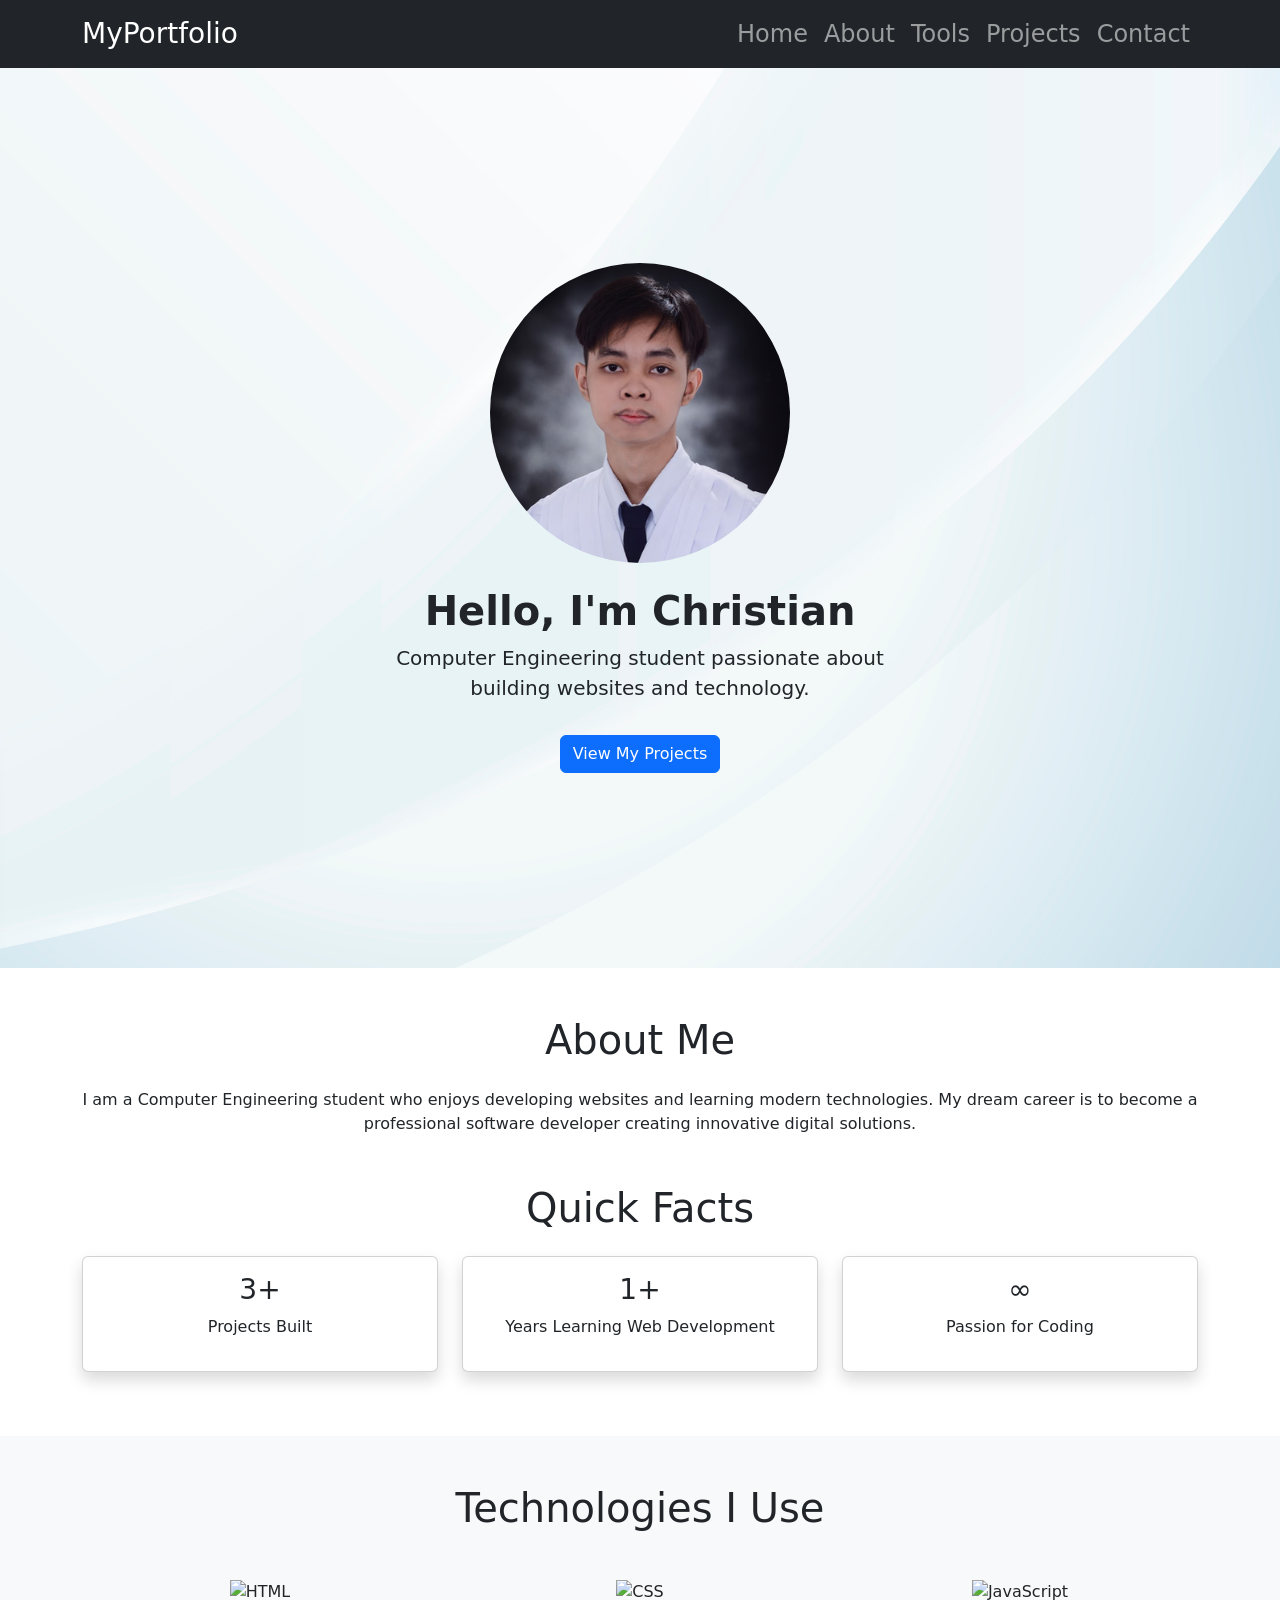
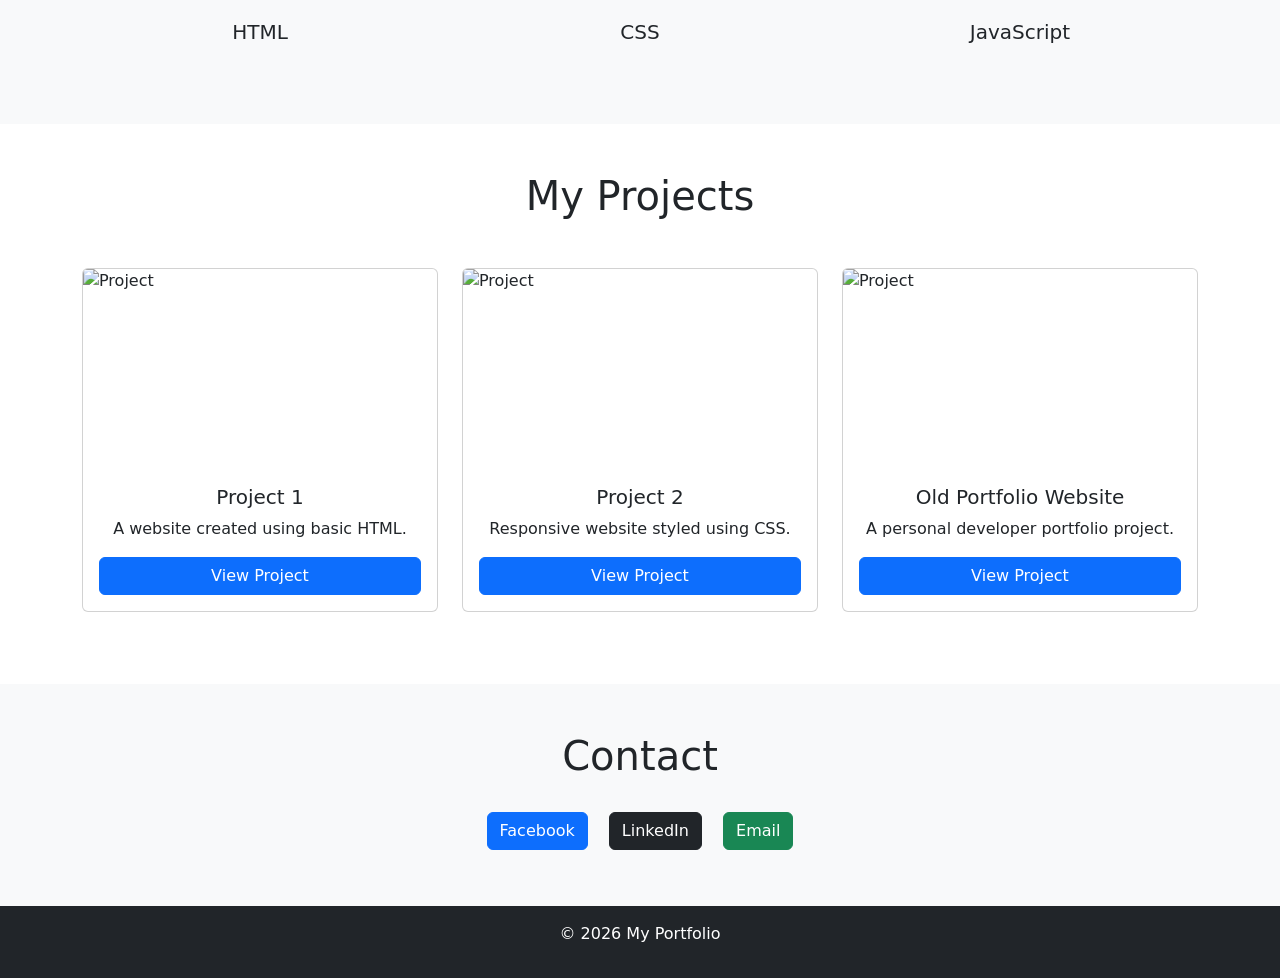
==== index.html @ 3182de82 "Add files via upload" ====
<!DOCTYPE html>
<html lang="en">
<head>

<meta charset="UTF-8">
<meta name="viewport" content="width=device-width, initial-scale=1">

<title>Developer Portfolio</title>

<link rel="stylesheet" href="index.css">
<link href="https://cdn.jsdelivr.net/npm/bootstrap@5.3.3/dist/css/bootstrap.min.css" rel="stylesheet">

</head>

<body>

<!-- Navbar -->
<nav class="navbar navbar-expand-lg navbar-dark bg-dark sticky-top">
  <div class="container">
    <a class="navbar-brand fs-3" href="#">MyPortfolio</a>
    <button class="navbar-toggler" type="button" data-bs-toggle="collapse" data-bs-target="#navmenu">
      <span class="navbar-toggler-icon"></span>
    </button>

    <div class="collapse navbar-collapse fs-4" id="navmenu">
      <ul class="navbar-nav ms-auto">
        <li class="nav-item"><a class="nav-link" href="#home">Home</a></li>
        <li class="nav-item"><a class="nav-link" href="#about">About</a></li>
        <li class="nav-item"><a class="nav-link" href="#tools">Tools</a></li>
        <li class="nav-item"><a class="nav-link" href="#projects">Projects</a></li>
        <li class="nav-item"><a class="nav-link" href="#contact">Contact</a></li>
      </ul>
    </div>
  </div>
</nav>
<!-- Navbar End -->

<!-- Landing -->
<section id="home" class="landing-section min-vh-100 d-flex justify-content-center align-items-center text-white">
  <div class="container text-center">
    <div class="row justify-content-center">
      <div class="col-12 col-md-8 col-lg-6">
        <img src="./photo/PERICO, CHRISTIAN S..png"
          class="img-fluid rounded-circle mb-4 profile-img"
          alt="Profile">

        <h1 class="fw-bold text-dark">Hello, I'm Christian</h1>
        <p class="lead text-dark">
          Computer Engineering student passionate about building websites and technology.
        </p>

        <a href="#projects" class="btn btn-primary mt-3">View My Projects</a>
      </div>
    </div>
  </div>
</section>
<!-- Landing End-->

<!-- About -->
<section id="about" class="py-5">
  <div class="container text-center">
    <h1 class="mb-4">About Me</h1>
    <p>
      I am a Computer Engineering student who enjoys developing websites and learning modern technologies. 
      My dream career is to become a professional software developer creating innovative digital solutions.
    </p>

    <!-- Quick Facts -->
    <div class="text-center mt-5">
      <h1 class="mb-4">Quick Facts</h1>
      <div class="row">
        <div class="col-md-4 mb-3">
          <div class="card shadow">
            <div class="card-body">
              <h3>3+</h3>
              <p>Projects Built</p>
            </div>
          </div>
        </div>

        <div class="col-md-4 mb-3">
          <div class="card shadow">
            <div class="card-body">
              <h3>1+</h3>
              <p>Years Learning Web Development</p>
            </div>
          </div>
        </div>

        <div class="col-md-4 mb-3">
          <div class="card shadow">
            <div class="card-body">
              <h3>∞</h3>
              <p>Passion for Coding</p>
            </div>
          </div>
        </div>

      </div>
    </div>
  </div>
</section>

<!-- Tools -->
<section id="tools" class="py-5 bg-light">
  <div class="container">
    <h1 class="text-center mb-5">Technologies I Use</h1>
    <div class="row text-center">
      <div class="col-md-4 mb-4">
        <img src="https://upload.wikimedia.org/wikipedia/commons/thumb/6/61/HTML5_logo_and_wordmark.svg/960px-HTML5_logo_and_wordmark.svg.png" class="tech-logo" alt="HTML">
        <h5 class="mt-3">HTML</h5>
      </div>

      <div class="col-md-4 mb-4">
        <img src="https://cdn.freebiesupply.com/logos/large/2x/css3-logo-png-transparent.png" class="tech-logo" alt="CSS">
        <h5 class="mt-3">CSS</h5>
      </div>

      <div class="col-md-4 mb-4">
        <img src="https://static.vecteezy.com/system/resources/previews/027/127/463/non_2x/javascript-logo-javascript-icon-transparent-free-png.png" class="tech-logo" alt="JavaScript">
        <h5 class="mt-3">JavaScript</h5>
      </div>
    </div>
  </div>
</section>

<!-- Projects -->
<section id="projects" class="py-5">
  <div class="container">
    <h1 class="text-center mb-5">My Projects</h1>
    <div class="row">
      <div class="col-12 col-md-6 col-lg-4 mb-4 d-flex">
        <div class="card h-100 w-100">
          <img src="https://media.istockphoto.com/id/1296331666/vector/html-code-on-dark-background-in-code-editor-and-word-html.jpg?s=170667a&w=0&k=20&c=l41tuCCHDTlGVCqxhVd2b6ygVKCsy81YKumnfM-BPZU=" class="card-img-top project-img" alt="Project">
          <div class="card-body text-center d-flex flex-column">
            <h5 class="card-title">Project 1</h5>
            <p class="card-text">A website created using basic HTML.</p>
            <a href="./html-project.html" class="btn btn-primary mt-auto">View Project</a>
          </div>
        </div>
      </div>

      <div class="col-12 col-md-6 col-lg-4 mb-4 d-flex">
        <div class="card h-100 w-100">
          <img src="https://media2.dev.to/dynamic/image/width=1000,height=500,fit=cover,gravity=auto,format=auto/https://dev-to-uploads.s3.amazonaws.com/uploads/articles/thhq39ft9rq0ctjqqtsx.jpg" class="card-img-top project-img" alt="Project">
          <div class="card-body text-center d-flex flex-column">
            <h5 class="card-title">Project 2</h5>
            <p class="card-text">Responsive website styled using CSS.</p>
            <a href="./css-project.html" class="btn btn-primary mt-auto">View Project</a>
          </div>
        </div>
      </div>

      <div class="col-12 col-md-6 col-lg-4 mb-4 d-flex">
        <div class="card h-100 w-100">
          <img src="https://img.favpng.com/22/12/12/web-development-logo-world-wide-web-website-clip-art-png-favpng-3kRUCM7DQFcEs4wpemsTZHNXB.jpg" class="card-img-top project-img" alt="Project">
          <div class="card-body text-center d-flex flex-column">
            <h5 class="card-title">Old Portfolio Website</h5>
            <p class="card-text">A personal developer portfolio project.</p>
            <a href="https://christianperico1.github.io/" class="btn btn-primary mt-auto">View Project</a>
          </div>
        </div>
      </div>

    </div>
  </div>
</section>

<!-- Contact -->
<section id="contact" class="py-5 bg-light">
  <div class="container text-center">
    <h1 class="mb-4">Contact</h1>
    <a href="https://facebook.com" class="btn btn-primary m-2">Facebook</a>
    <a href="https://linkedin.com" class="btn btn-dark m-2">LinkedIn</a>
    <a href="mailto:email@email.com" class="btn btn-success m-2">Email</a>
  </div>
</section>

<footer class="bg-dark text-white text-center py-3">
  <p>© 2026 My Portfolio</p>
</footer>

<script src="https://cdn.jsdelivr.net/npm/bootstrap@5.3.3/dist/js/bootstrap.bundle.min.js"></script>

</body>
</html>
---- index.css ----
/* Landing Section */
.landing-section {
  background-image: url('./photo/blue-abstract-gradient-wave-wallpaper.jpg');
  background-size: cover;
  background-position: center;
  background-repeat: no-repeat;
}

/* Profile Image */
.profile-img {
  width: 300px;
}

/* Project Images */
.project-img {
  height: 200px;
  object-fit: cover;
}

/* Technology logos */
.tech-logo {
  width: 80px;
}
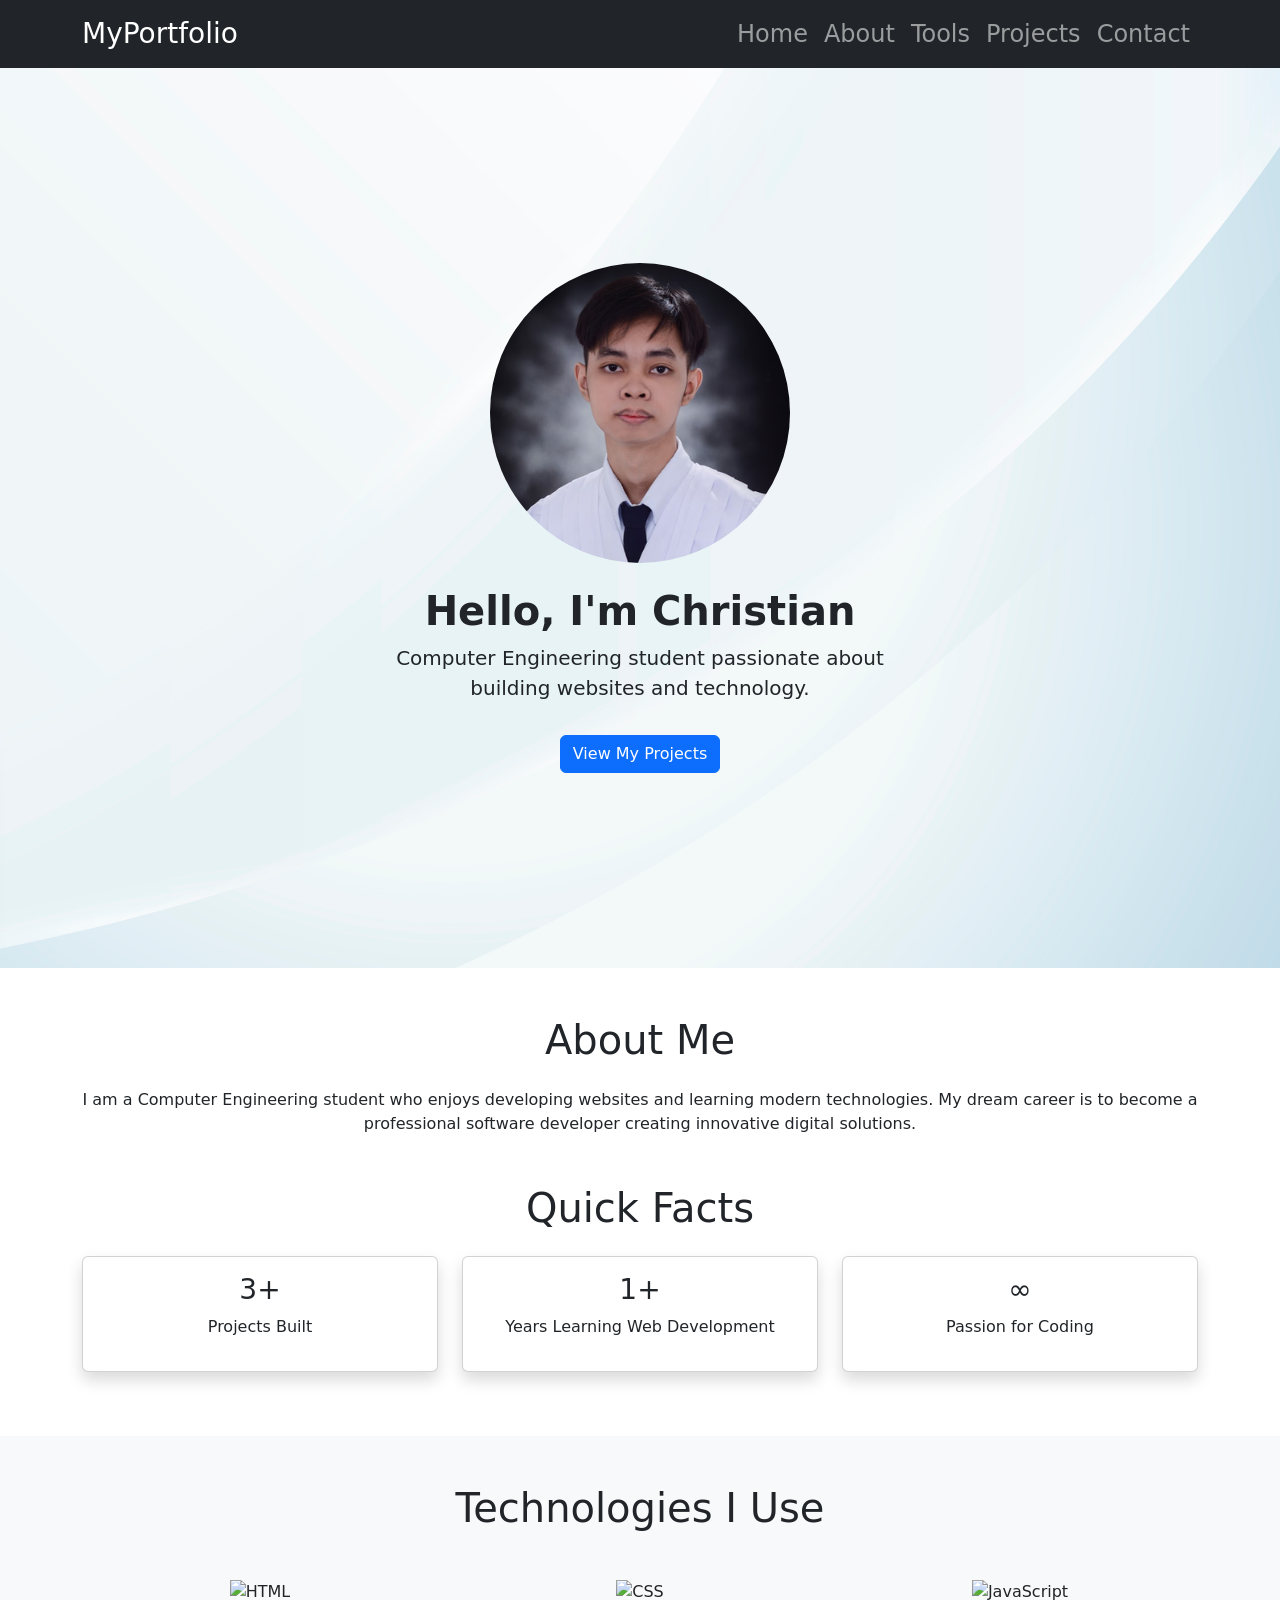
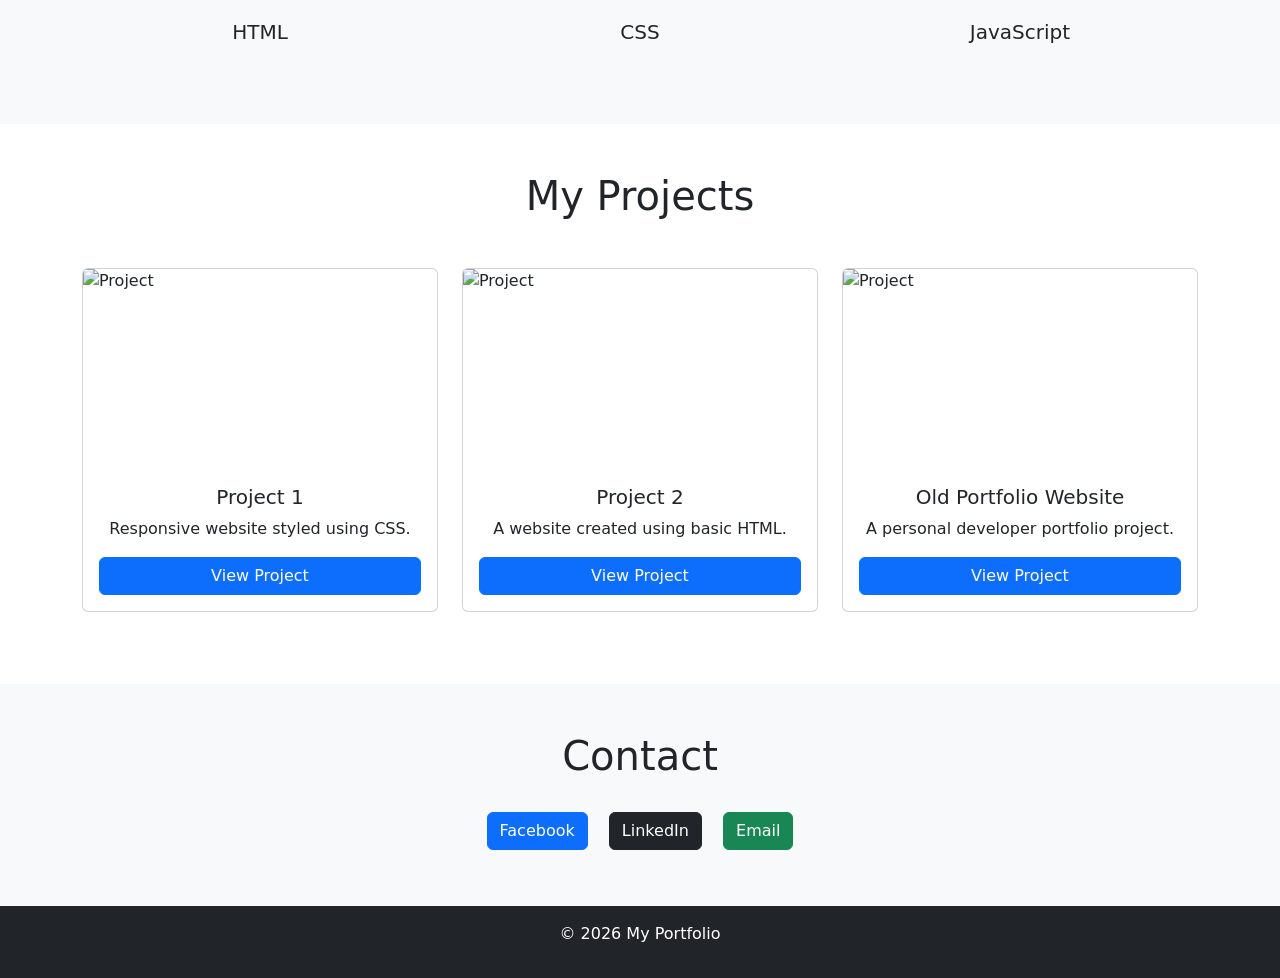
==== commit 4dcaaa6e: "Update index.html" ====
--- a/index.html
+++ b/index.html
@@ -134,7 +134,7 @@
           <img src="https://media.istockphoto.com/id/1296331666/vector/html-code-on-dark-background-in-code-editor-and-word-html.jpg?s=170667a&w=0&k=20&c=l41tuCCHDTlGVCqxhVd2b6ygVKCsy81YKumnfM-BPZU=" class="card-img-top project-img" alt="Project">
           <div class="card-body text-center d-flex flex-column">
             <h5 class="card-title">Project 1</h5>
-            <p class="card-text">A website created using basic HTML.</p>
+            <p class="card-text">Responsive website styled using CSS.</p>
             <a href="./html-project.html" class="btn btn-primary mt-auto">View Project</a>
           </div>
         </div>
@@ -145,7 +145,7 @@
           <img src="https://media2.dev.to/dynamic/image/width=1000,height=500,fit=cover,gravity=auto,format=auto/https://dev-to-uploads.s3.amazonaws.com/uploads/articles/thhq39ft9rq0ctjqqtsx.jpg" class="card-img-top project-img" alt="Project">
           <div class="card-body text-center d-flex flex-column">
             <h5 class="card-title">Project 2</h5>
-            <p class="card-text">Responsive website styled using CSS.</p>
+            <p class="card-text">A website created using basic HTML.</p>
             <a href="./css-project.html" class="btn btn-primary mt-auto">View Project</a>
           </div>
         </div>
@@ -183,4 +183,5 @@
 <script src="https://cdn.jsdelivr.net/npm/bootstrap@5.3.3/dist/js/bootstrap.bundle.min.js"></script>
 
 </body>
-</html>+
+</html>
